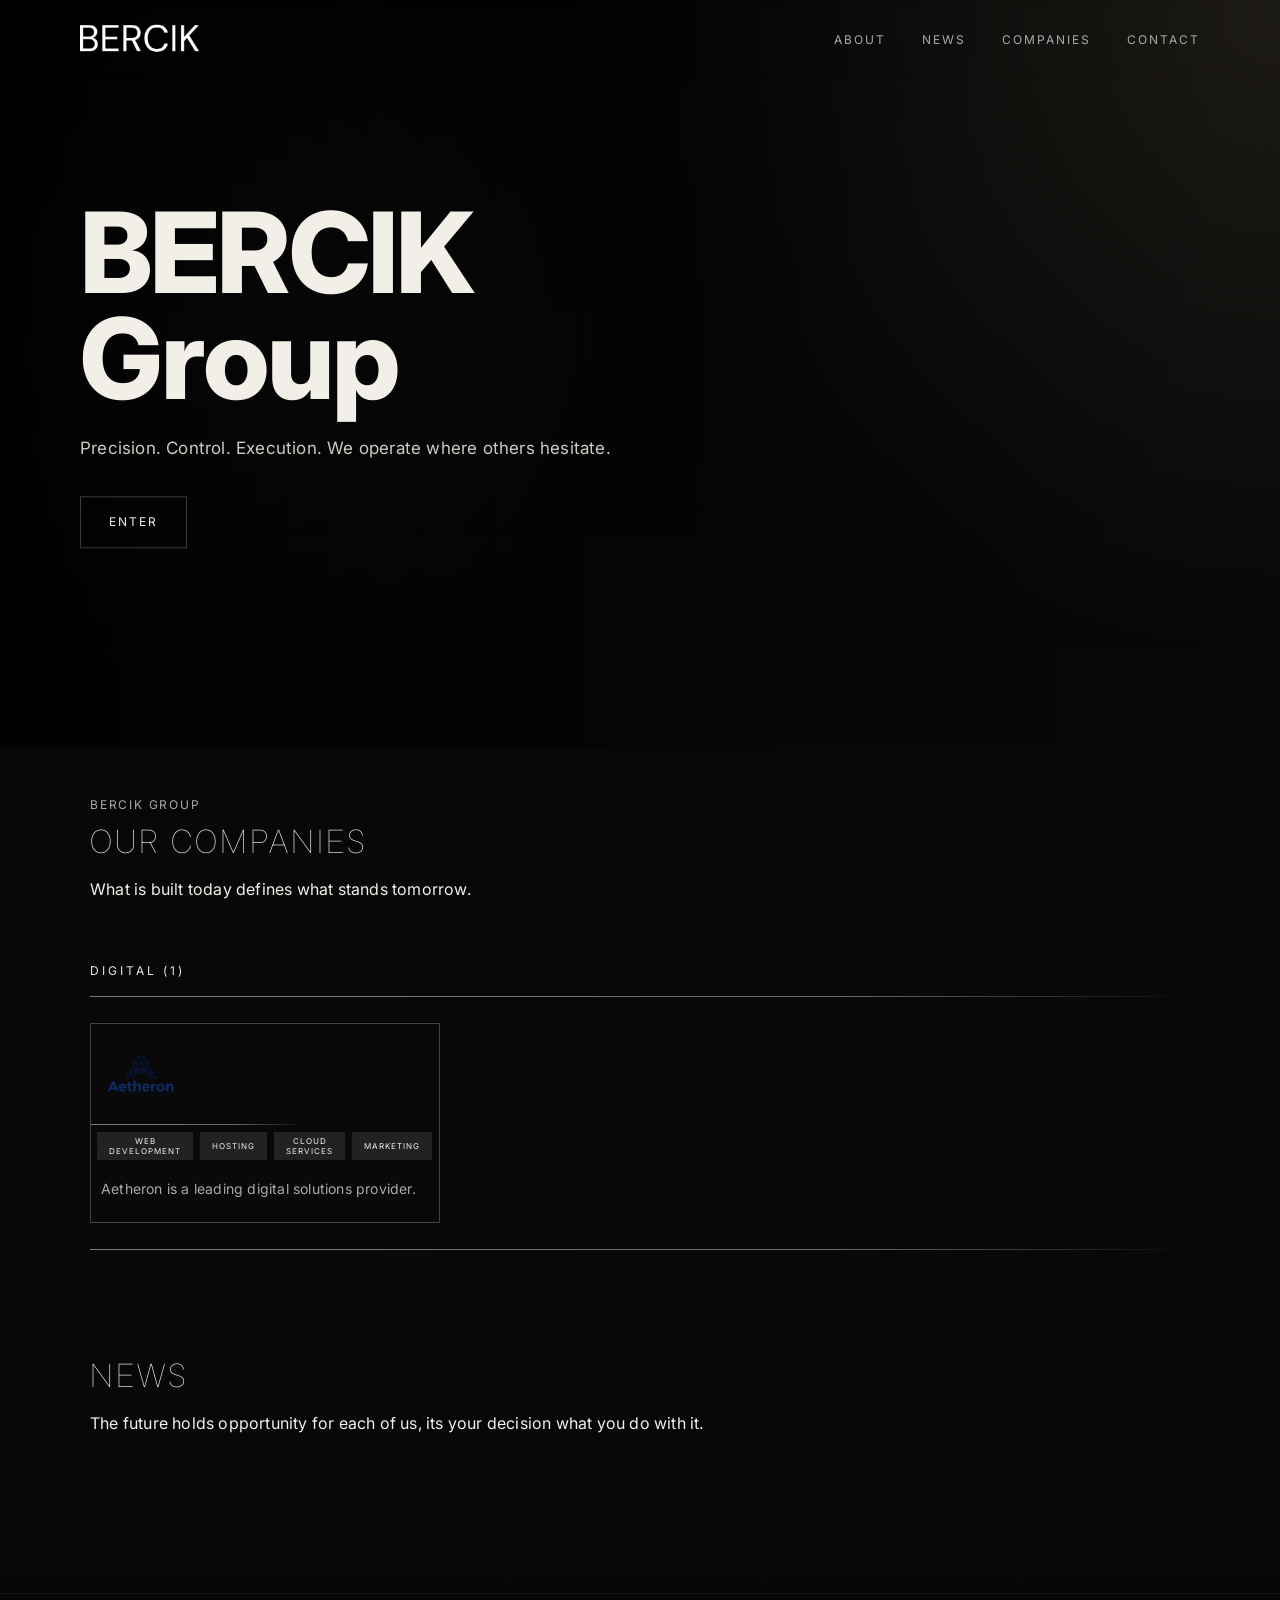
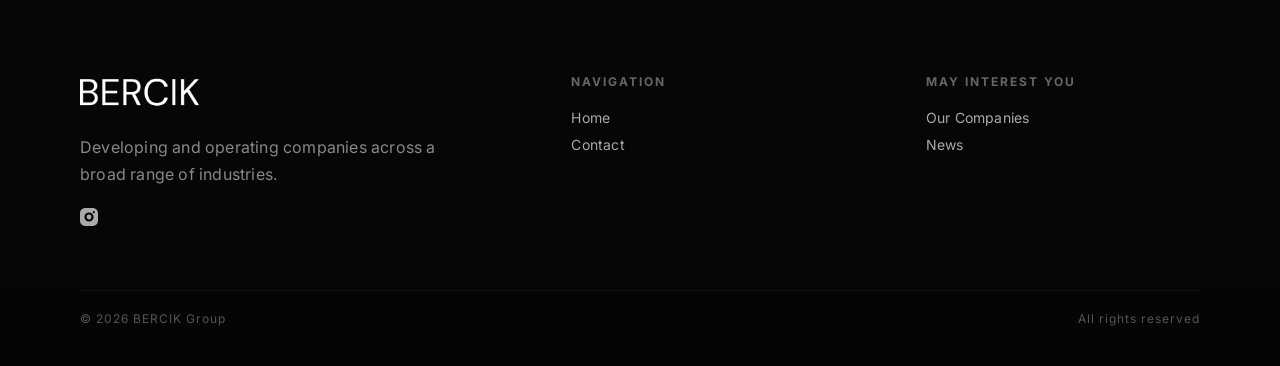
==== index.html @ 2e25b09e "Add files via upload" ====
<!DOCTYPE html>
<html lang="en">
<head>
<meta charset="UTF-8">
<meta name="viewport" content="width=device-width, initial-scale=1.0">
<title>BERCIK Group</title>

<link href="https://fonts.googleapis.com/css2?family=Inter:wght@300;400;600;800&amp;display=swap" rel="stylesheet">
<link rel="stylesheet" href="style.css">
</head>

<body>

<nav>
    <img src="images/BERCIK2.png" alt="Logo">
    <ul>
        <li><a href="about.html">About</a></li>
        <li><a href="news.html">News</a></li>
        <li><a href="companies.html">Companies</a></li>
        <li><a href="contact.html">Contact</a></li>
    </ul>
</nav>

<div class="hero">
    <video src="videos/hero-video-nowatermark.mp4" autoplay muted loop playsinline></video>
    <div class="hero-content">
        <h1>BERCIK<br>Group</h1>
        <p>
            Precision. Control. Execution.
            We operate where others hesitate.
        </p>
        <a class="button" href="">ENTER</a>
    </div>
</div>

<div class="companies">
    <div class="company-content">
        <p class="companies-kicker">BERCIK Group</p>
        <h1>Our companies</h1>
            <p>What is built today defines what stands tomorrow.</p>
            <div class="company-list">
            <div class="company-row">
                <h3 class="field">Digital (1)</h3>
                <div class="line"></div>
                <div class="company-grid">
                    <a class="company-card" href="https://aetheron.cz/">
                        <div class="top-company-info">
                        <img src="images/company-images/transparent-logo.png" alt="" class="aetheron-logo">
                        </div>
                        <div class="line-card"></div>
                        <div class="what-we-do-pills">
                            <span class="pill">Web development</span>
                            <span class="pill">Hosting</span>
                            <span class="pill">Cloud Services</span>
                            <span class="pill">Marketing</span>
                        </div>
                        <div class="company-card-content">
                            <p>Aetheron is a leading digital solutions provider.</p>
                        </div>
                    </a>
                </div>
                <div class="line"></div>
            </div>
    </div>
</div>

<div class="news">
    <div class="news-content">
        <h1>News</h1>
            <p>The future holds opportunity for each of us, its your decision what you do with it.</p>
        </div>
    </div>



<footer class="footer">

    <div class="footer-top">

        <!-- BRAND -->
        <div class="footer-brand">
            <img src="images/BERCIK2.png" alt="BERCIK Group logo">

            <p>
                Developing and operating companies across a broad range of industries.
            </p>

            <div class="footer-social">
                <a href="https://www.instagram.com/bercikgroup/" target="_blank">
                    <svg width="18" height="18" viewBox="0 0 24 24" fill="none">
                        <path d="M16.98 0H7.02C3.14 0 0 3.14 0 7.02v9.96C0 20.86 3.14 24 7.02 24h9.96C20.86 24 24 20.86 24 16.98V7.02C24 3.14 20.86 0 16.98 0ZM12 18.14A6.14 6.14 0 1 1 12 5.86a6.14 6.14 0 0 1 0 12.28Zm6.4-11.2a1.44 1.44 0 1 1 0-2.88 1.44 1.44 0 0 1 0 2.88Z" fill="currentColor"/>
                        <circle cx="12" cy="12" r="3.2" fill="currentColor"/>
                    </svg>
                </a>
            </div>
        </div>

        <!-- NAVIGATION -->
        <div class="footer-nav">
            <h4>Navigation</h4>
            <a href="index.html">Home</a>
            <a href="contact.html">Contact</a>
        </div>

        <!-- MAY INTEREST YOU -->
        <div class="footer-nav">
            <h4>May interest you</h4>
            <a href="#">Our Companies</a>
            <a href="#">News</a>
        </div>

    </div>

    <!-- BOTTOM -->
    <div class="footer-bottom">
        <span>© 2026 BERCIK Group</span>
        <span>All rights reserved</span>
    </div>

</footer>

</body>
</html>
---- style.css ----
* {
    margin: 0;
    padding: 0;
    box-sizing: border-box;
}

:root {
    --bg: #050505;
    --line: rgba(255, 255, 255, 0.236);
    --line-strong: rgba(255, 255, 255, 0.14);
    --text: #f2efe8;
    --muted: #a7aaa9;
    --soft: #696d6c;
    --accent: #e5e5e5;
}

body {
    font-family: 'Inter', sans-serif;
    background:
        radial-gradient(circle at top right, rgba(209, 188, 153, 0.12), transparent 28%),
        radial-gradient(circle at 18% 16%, rgba(255, 255, 255, 0.05), transparent 20%),
        linear-gradient(180deg, #040404 0%, #090909 58%, #050505 100%);
    color: var(--text);
    letter-spacing: 0.2px;
}

nav {
    position: fixed;
    width: 100%;
    padding: 20px 80px;
    display: flex;
    justify-content: space-between;
    align-items: center;
    background: rgba(0, 0, 0, 0);
    backdrop-filter: blur(3px);
    z-index: 100;
    transition: 0.3s;
}

nav:hover {
    background: rgba(0, 0, 0, 0.3);
    backdrop-filter: blur(12px);
}

nav img {
    height: 36px;
}

nav ul {
    list-style: none;
    display: flex;
    gap: 36px;
}

nav a {
    color: var(--muted);
    text-decoration: none;
    text-transform: uppercase;
    letter-spacing: 2px;
    font-size: 12px;
    transition: color 0.3s ease;
}

nav a:hover {
    color: var(--text);
}

.hero {
    position: relative;
}

.hero::after {
    content: "";
    position: absolute;
    inset: 0;
    background: linear-gradient(90deg, rgba(0, 0, 0, 0.887), rgb(0 0 0 / 13%) 68%, rgb(0 0 0 / 0%) 100%);    pointer-events: none;
}

.hero video {
    width: 100%;
    height: 83vh;
    object-fit: cover;
    display: block;
    filter: saturate(0.92) brightness(0.8);
}

.hero-content {
    position: absolute;
    top: 50%;
    left: 50%;
    transform: translate(-50%, -50%);
    z-index: 1;
    width: min(1120px, 90%);
}

.hero-content h1 {
    font-size: clamp(64px, 10vw, 112px);
    font-weight: 800;
    letter-spacing: -2px;
    line-height: 0.95;
}

.hero-content p {
    max-width: 540px;
    margin-top: 22px;
    margin-bottom: 32px;
    color: #cfcac2;
    font-size: 17px;
    line-height: 1.8;
}

.button {
    display: inline-flex;
    align-items: center;
    justify-content: center;
    min-height: 52px;
    padding: 0 28px;
    border: 1px solid rgba(255, 255, 255, 0.22);
    color: var(--text);
    text-decoration: none;
    letter-spacing: 2px;
    text-transform: uppercase;
    font-size: 12px;
    transition: background 0.3s ease, color 0.3s ease, border-color 0.3s ease, transform 0.3s ease;
}

.button:hover {
    background: #fff;
    color: #000;
    border-color: #fff;
    transform: translateY(-2px);
}

.companies {
}

.company-content {
    padding: 50px 90px 40px;
}

.companies-kicker {
    color: var(--muted);
    font-size: 12px;
    letter-spacing: 1.8px;
    text-transform: uppercase;
    margin-bottom: 10px;
}

.company-content h1 {
    margin-bottom: 18px;
    color: var(--accent);
    font-size: 32px;
    letter-spacing: 3px;
    text-transform: uppercase;
    font-weight: 100;
}

.company-list {
    padding-top: 4rem;
}

.company-row {
}

.company-grid {
    display: grid;
    grid-template-columns: repeat(4, 1fr);
    gap: 24px;
    padding-top: 10px;
    padding-bottom: 10px;
}

.company-card {
    transition: border-color 0.3s ease, background-color 0.3s ease, color 0.3s ease;
    max-width: 360px;
    height: 200px;
    border: 1px solid var(--line);
    text-decoration: none;
    background-color: #6c6c6c00;
}

.company-card:hover {
    border-color: rgba(255, 255, 255, 0.3);
    background: rgba(255, 255, 255, 0.75);
}

.company-card:hover .company-card-content p {
    transition: color 0.3s ease;
    color: black;
}

.company-card:hover .pill {
    background: rgba(0, 0, 0, 0.1);
    color: black;
}



.company-card h3 {
    font-size: 20px;
    font-weight: 600;
    margin: 35px 35px 0;
    color: var(--text);
}

.company-card-content {
    padding: 10px;
    margin-top: 8px;
}

.company-card-content p {
    color: var(--muted);
    font-size: 14px;
    line-height: 1.6;
}

.what-we-do-pills {
    display: flex;
    gap: 7px;
    margin-top: 7px;
    padding-left: 0.4rem;
    padding-right: 0.4rem;
}

.pill {
    padding: 4px 12px;
    background: rgba(255, 255, 255, 0.1);
    color: var(--text);
    font-size: 8px;
    letter-spacing: 1px;
    text-transform: uppercase;
    text-align: center;
    align-content: center;
}



.top-company-info {
    display: flex;
    align-items: center;
    gap: 12px;
}

.aetheron-logo {
    height: 100px;
    width: auto;
}

.line {
    width: 100%;
    height: 1px;
    background: linear-gradient(90deg, rgb(123 123 123), rgb(133 133 133 / 79%) 68%, rgba(255, 255, 255, 0) 100%);    margin-top: 1rem;
    margin-bottom: 1rem;
}

.line-card {
    width: 210px;
    height: 1px;
    background: linear-gradient(90deg, rgb(123 123 123), rgb(133 133 133 / 79%) 68%, rgba(255, 255, 255, 0) 100%);
}

.field {
    margin-bottom: 18px;
    color: var(--accent);
    font-size: 12px;
    letter-spacing: 3px;
    text-transform: uppercase;
    font-weight: unset;
}

.news {
}

.news-content {
    padding: 50px 90px 40px;
}

.news-content h1 {
    margin-bottom: 18px;
    color: var(--accent);
    font-size: 32px;
    letter-spacing: 3px;
    text-transform: uppercase;
    font-weight: 100;
}

/* NEWS LIST (horizontal scroll) */
.news-list {
    display: flex;
    gap: 30px;
    padding: 60px 80px;
    overflow-x: auto;
    scroll-snap-type: x mandatory;
}

/* hide ugly scrollbar */
.news-list::-webkit-scrollbar {
    height: 6px;
}

.news-list::-webkit-scrollbar-thumb {
    background: rgba(255,255,255,0.1);
}

/* CARD */
.news-card {
    position: relative;
    min-width: 320px;
    height: 440px;
    flex: 0 0 auto;
    border-radius: 6px;
    overflow: hidden;
    text-decoration: none;
    color: #fff;
    scroll-snap-align: start;
    transition: transform 0.4s ease;
}

/* BACKGROUND IMAGE */
.news-bg {
    position: absolute;
    width: 100%;
    height: 100%;
    object-fit: cover;
    top: 0;
    left: 0;
    z-index: 0;
    transition: transform 0.6s ease;
}

/* DARK OVERLAY */
.news-overlay {
    position: absolute;
    inset: 0;
    background: linear-gradient(
        180deg,
        rgba(0,0,0,0.2) 0%,
        rgba(0,0,0,0.7) 80%
    );
    z-index: 1;
}

/* HEADER (logo + name) */
.news-header {
    position: absolute;
    top: 16px;
    left: 16px;
    display: flex;
    align-items: center;
    gap: 10px;
    z-index: 2;
}

.news-header img {
    height: 22px;
    width: auto;
}

.news-header span {
    font-size: 12px;
    letter-spacing: 1px;
    color: #ccc;
}

/* TEXT */
.news-paragraph {
    position: absolute;
    bottom: 20px;
    left: 20px;
    right: 20px;
    z-index: 2;
}

.topic {
    font-size: 11px;
    text-transform: uppercase;
    letter-spacing: 2px;
    color: #aaa;
    margin-bottom: 6px;
}

.headline {
    font-size: 16px;
    line-height: 1.4;
    font-weight: 500;
}

/* HOVER EFFECT */
.news-card:hover {
    transform: translateY(-6px);
}

.news-card:hover .news-bg {
    transform: scale(1.05);
}

.footer {
    margin-top: 120px;
    border-top: 1px solid rgba(255,255,255,0.06);
    padding: 80px 80px 40px;
}

/* TOP GRID */
.footer-top {
    display: grid;
    grid-template-columns: 1.5fr 1fr 1fr;
    gap: 80px;
    margin-bottom: 60px;
}

/* BRAND */
.footer-brand img {
    height: 36px;
    margin-bottom: 20px;
}

.footer-brand p {
    color: #888;
    max-width: 400px;
    line-height: 1.7;
}

/* SOCIAL */
.footer-social {
    margin-top: 20px;
}

.footer-social a {
    display: inline-flex;
    align-items: center;
    gap: 10px;
    color: #aaa;
    text-decoration: none;
    font-size: 13px;
    letter-spacing: 1px;
    transition: 0.3s;
}

.footer-social a:hover {
    color: #fff;
}

/* NAV */
.footer-nav h4 {
    font-size: 12px;
    letter-spacing: 2px;
    text-transform: uppercase;
    color: #666;
    margin-bottom: 20px;
}

.footer-nav a {
    display: block;
    margin-bottom: 10px;
    color: #aaa;
    text-decoration: none;
    font-size: 14px;
    transition: 0.3s;
}

.footer-nav a:hover {
    color: #fff;
    transform: translateX(4px);
}

/* BOTTOM */
.footer-bottom {
    display: flex;
    justify-content: space-between;
    border-top: 1px solid rgba(255,255,255,0.05);
    padding-top: 20px;
    font-size: 12px;
    color: #555;
    letter-spacing: 1px;
}

/* RESPONSIVE */
@media(max-width: 900px) {

    .footer {
        padding: 60px 20px 30px;
    }

    .footer-top {
        grid-template-columns: 1fr;
        gap: 40px;
    }

    .footer-bottom {
        flex-direction: column;
        gap: 10px;
    }

    .news-content {
        padding: 50px 20px 40px;
    }

    .company-content {
        padding: 50px 20px 40px;
    }
}

@media (max-width: 1100px) {
    nav,
    section {
        padding-left: 32px;
        padding-right: 32px;
    }

    .overview-grid,
    .operating-grid,
    .grid {
        grid-template-columns: 1fr;
    }

    .card {
        min-height: auto;
    }
}

@media (max-width: 760px) {
    nav {
        padding-top: 18px;
        padding-bottom: 18px;
        flex-direction: column;
        gap: 16px;
    }

    nav ul {
        gap: 18px;
        flex-wrap: wrap;
        justify-content: center;
    }

    .hero-content {
        width: calc(100% - 40px);
    }

    section {
        padding-top: 88px;
    }
}
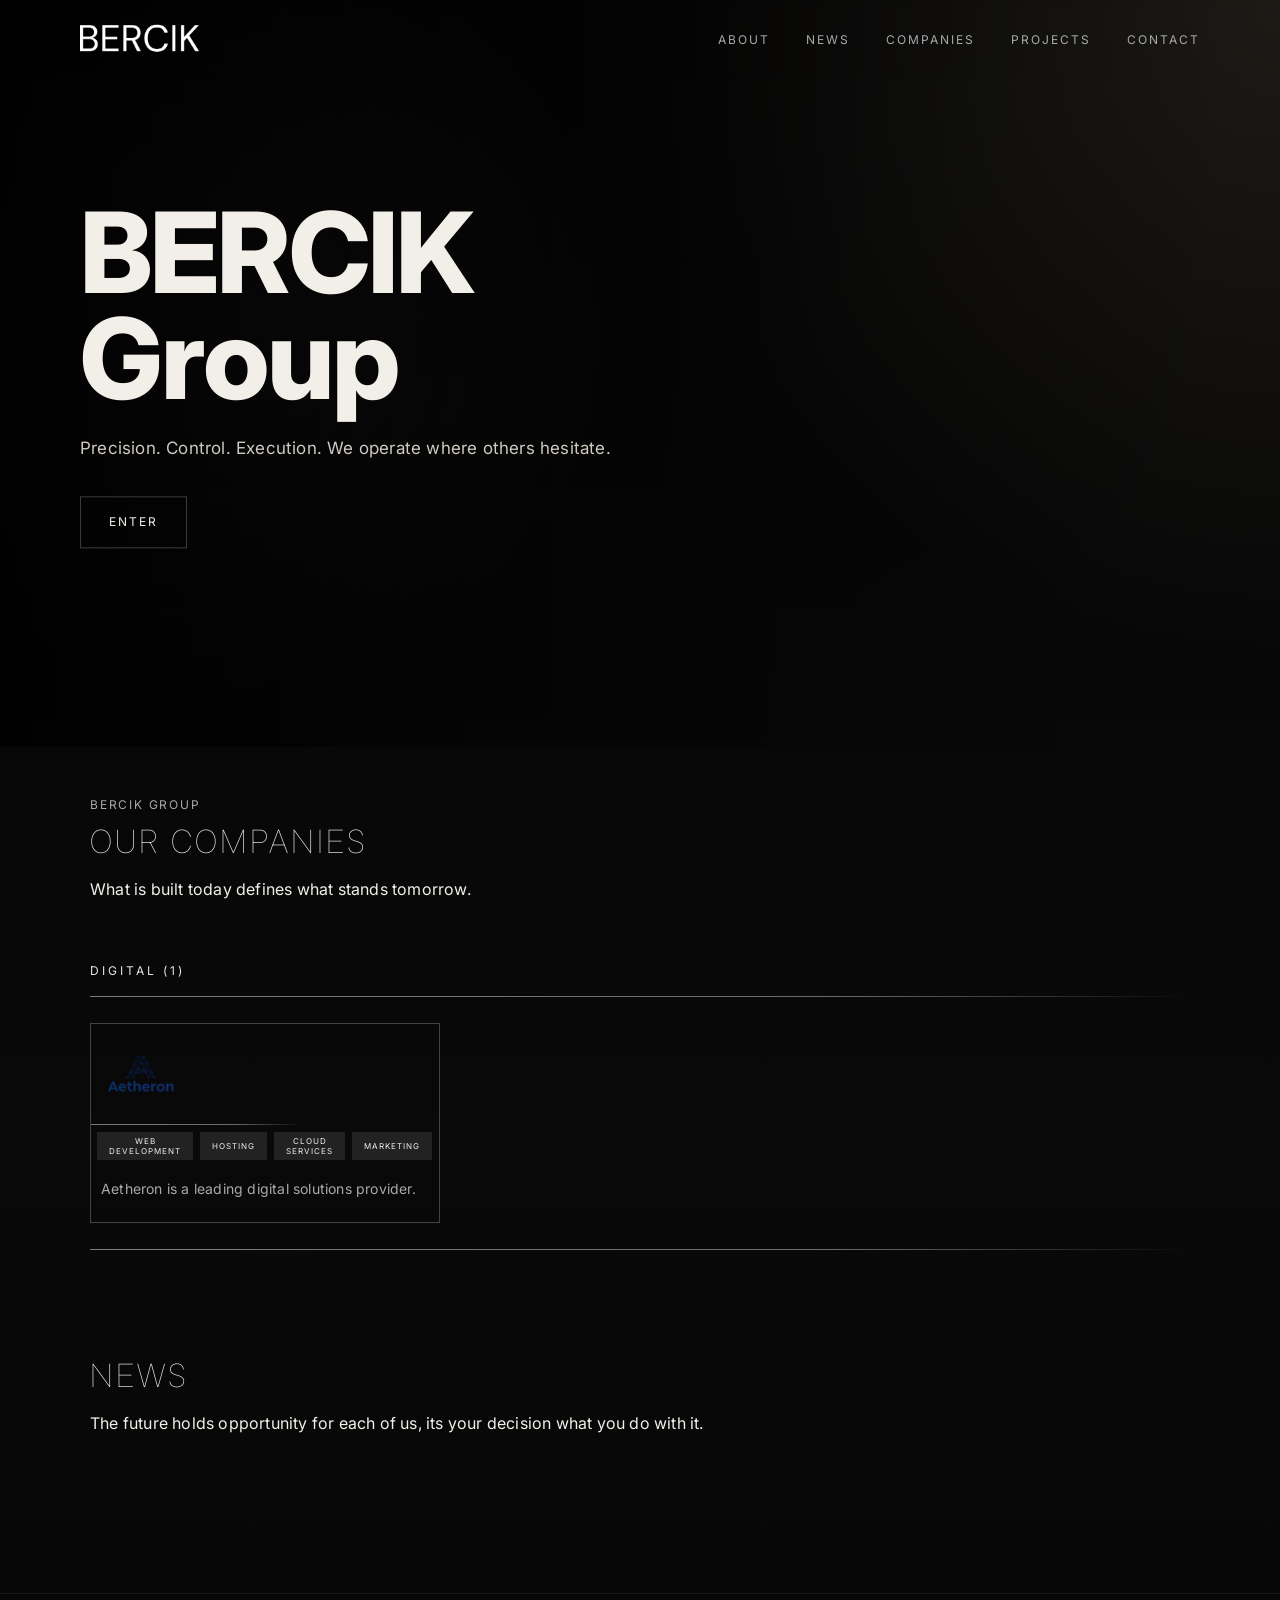
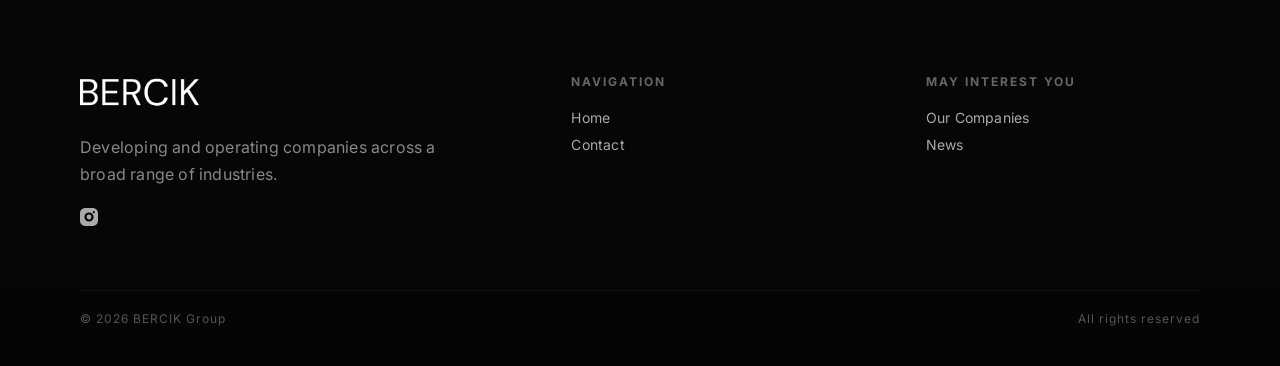
==== commit ca68c0b3: "Add Projects tab with Charts by BERCIK entry New projects.html/projects.css page mirrors the Compani" ====
--- a/index.html
+++ b/index.html
@@ -17,6 +17,7 @@
         <li><a href="about.html">About</a></li>
         <li><a href="news.html">News</a></li>
         <li><a href="companies.html">Companies</a></li>
+        <li><a href="projects.html">Projects</a></li>
         <li><a href="contact.html">Contact</a></li>
     </ul>
 </nav>
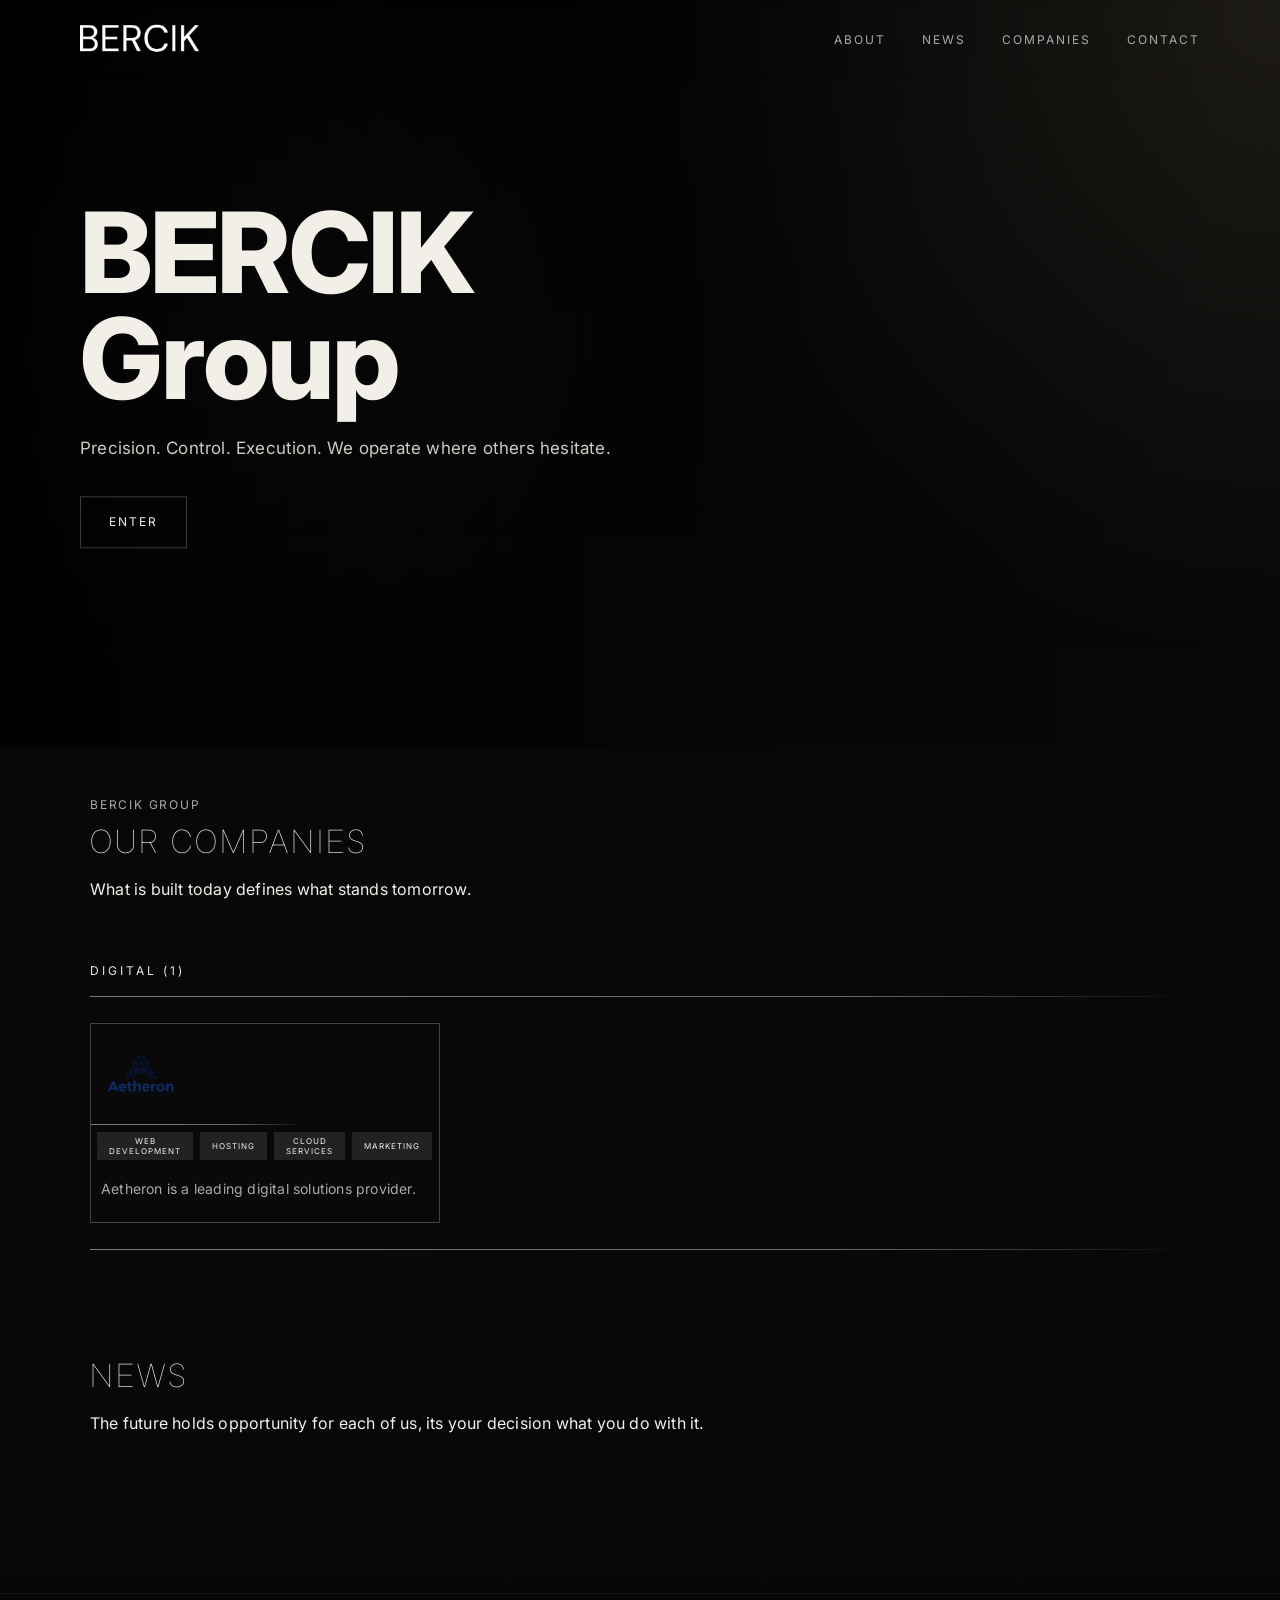
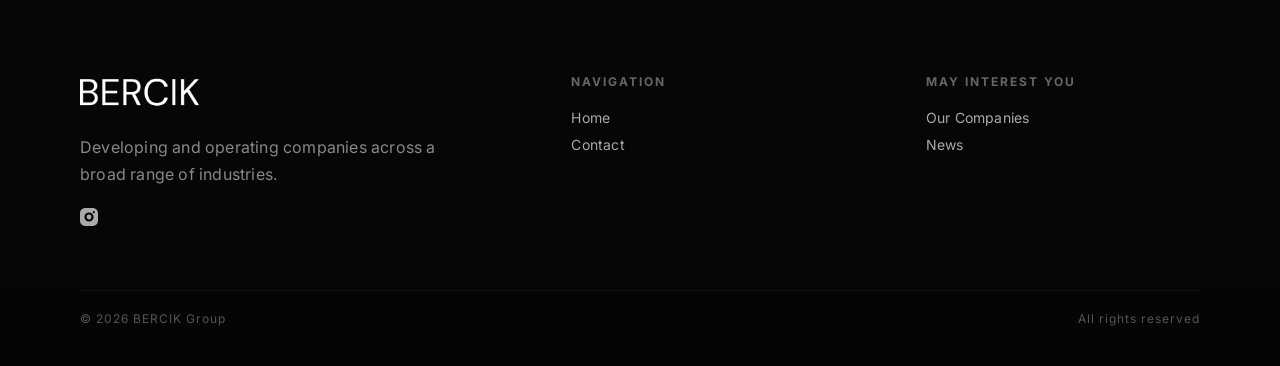
==== commit b447f774: "Revert "Add Projects tab with Charts by BERCIK entry" This reverts commit ca68c0b382a1b95c2ef0efdedf" ====
--- a/index.html
+++ b/index.html
@@ -17,7 +17,6 @@
         <li><a href="about.html">About</a></li>
         <li><a href="news.html">News</a></li>
         <li><a href="companies.html">Companies</a></li>
-        <li><a href="projects.html">Projects</a></li>
         <li><a href="contact.html">Contact</a></li>
     </ul>
 </nav>
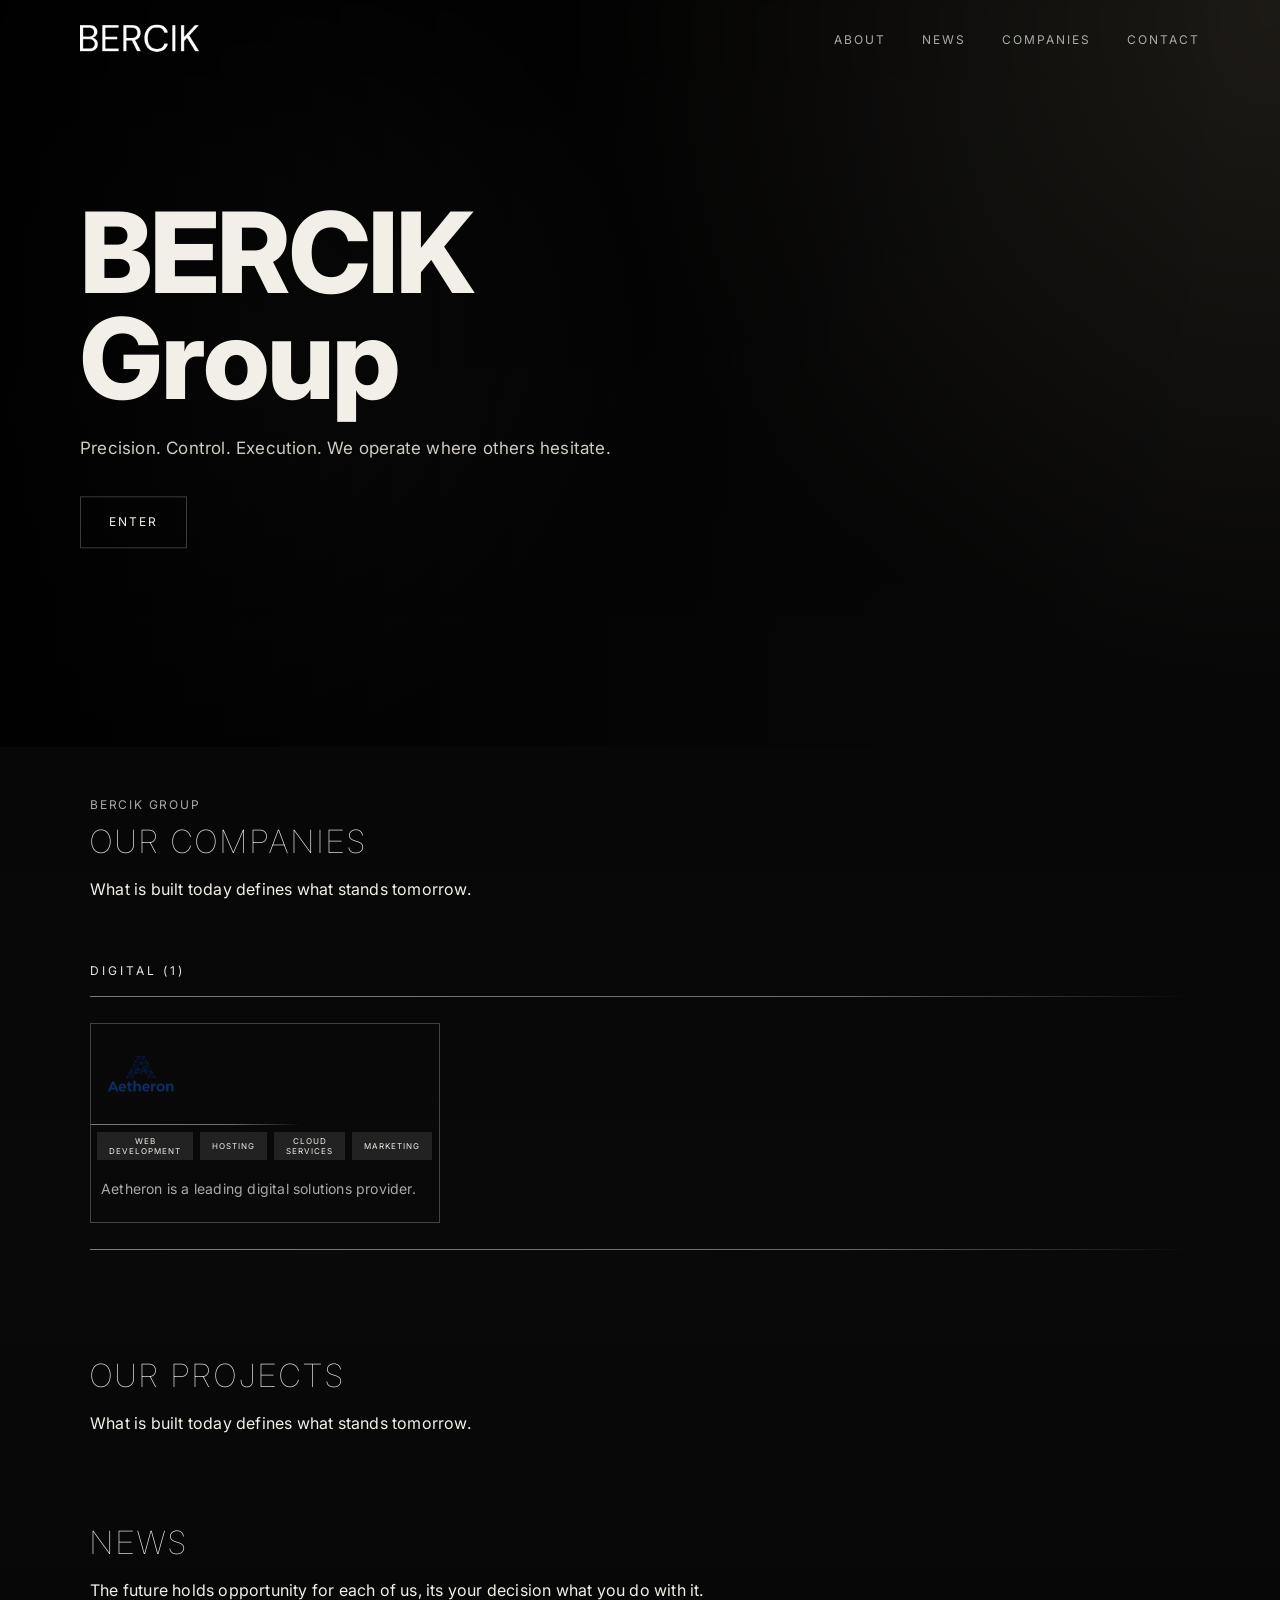
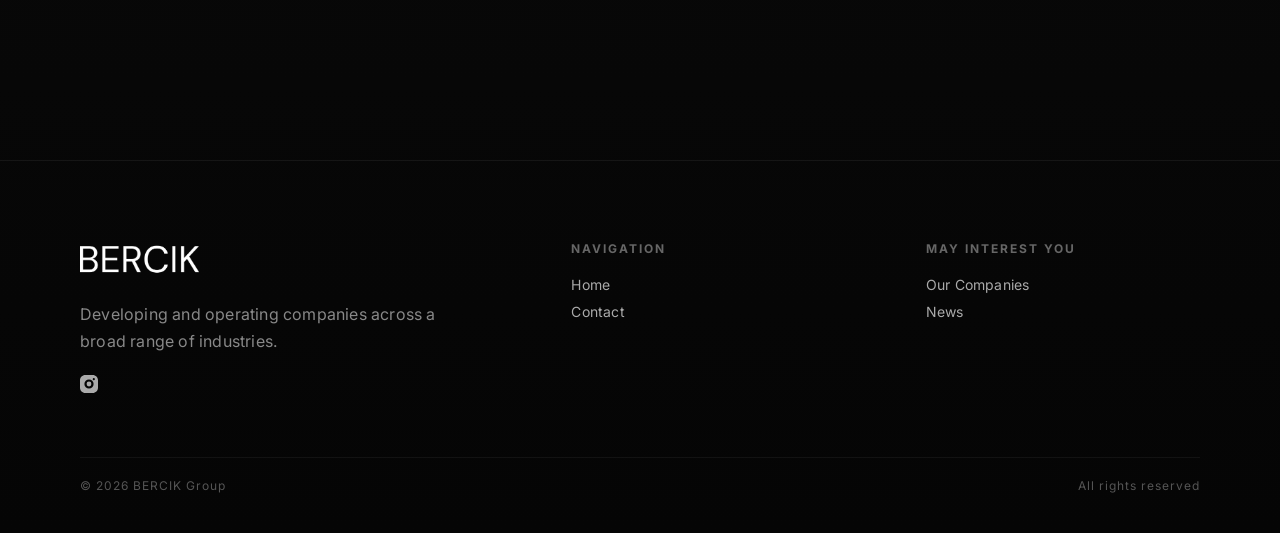
==== commit 2bb88b3d: "Add SEO, favicon, sitemap and robots; empty Our Projects section Co-Authored-By: Claude Sonnet 5.5 <" ====
--- a/index.html
+++ b/index.html
@@ -3,16 +3,124 @@
 <head>
 <meta charset="UTF-8">
 <meta name="viewport" content="width=device-width, initial-scale=1.0">
-<title>BERCIK Group</title>
+<title>BERCIK Group — Private Holding Company</title>
+<meta name="description" content="BERCIK Group is a private holding company that owns, develops and operates businesses across selected industries, with a focus on precision, discipline and long-term ownership.">
+<meta name="robots" content="index, follow, max-image-preview:large">
+<meta name="author" content="BERCIK Group">
+<meta name="theme-color" content="#000000">
+<link rel="canonical" href="https://bercikgroup.com/">
+<link rel="icon" href="favicon.ico" sizes="any">
+<link rel="icon" type="image/png" sizes="32x32" href="favicon/favicon-32.png">
+<link rel="icon" type="image/png" sizes="16x16" href="favicon/favicon-16.png">
+<link rel="apple-touch-icon" sizes="180x180" href="favicon/apple-touch-icon.png">
+<link rel="manifest" href="site.webmanifest">
+<link rel="alternate" hreflang="en" href="https://bercikgroup.com/">
+<link rel="alternate" hreflang="x-default" href="https://bercikgroup.com/">
+<meta property="og:type" content="website">
+<meta property="og:site_name" content="BERCIK Group">
+<meta property="og:locale" content="en_US">
+<meta property="og:title" content="BERCIK Group — Private Holding Company">
+<meta property="og:description" content="BERCIK Group is a private holding company that owns, develops and operates businesses across selected industries, with a focus on precision, discipline and long-term ownership.">
+<meta property="og:url" content="https://bercikgroup.com/">
+<meta property="og:image" content="https://bercikgroup.com/images/og-image.png">
+<meta property="og:image:width" content="1200">
+<meta property="og:image:height" content="630">
+<meta property="og:image:alt" content="BERCIK Group — Precision. Control. Execution.">
+<meta name="twitter:card" content="summary_large_image">
+<meta name="twitter:title" content="BERCIK Group — Private Holding Company">
+<meta name="twitter:description" content="BERCIK Group is a private holding company that owns, develops and operates businesses across selected industries, with a focus on precision, discipline and long-term ownership.">
+<meta name="twitter:image" content="https://bercikgroup.com/images/og-image.png">
+<meta name="twitter:image:alt" content="BERCIK Group — Precision. Control. Execution.">
+<link rel="preconnect" href="https://fonts.googleapis.com">
+<link rel="preconnect" href="https://fonts.gstatic.com" crossorigin>
+<script type="application/ld+json">
+{
+  "@context": "https://schema.org",
+  "@graph": [
+    {
+      "@type": "Organization",
+      "@id": "https://bercikgroup.com/#organization",
+      "name": "BERCIK Group",
+      "url": "https://bercikgroup.com/",
+      "logo": "https://bercikgroup.com/images/BERCIK2.png",
+      "description": "Private holding company that owns, develops and operates businesses across selected industries.",
+      "email": "bercik@bercikgroup.com",
+      "sameAs": [
+        "https://www.instagram.com/bercikgroup/"
+      ],
+      "subOrganization": [
+        {
+          "@id": "https://aetheron.cz/#organization"
+        }
+      ]
+    },
+    {
+      "@type": "WebSite",
+      "@id": "https://bercikgroup.com/#website",
+      "url": "https://bercikgroup.com/",
+      "name": "BERCIK Group",
+      "publisher": {
+        "@id": "https://bercikgroup.com/#organization"
+      },
+      "inLanguage": "en"
+    },
+    {
+      "@type": "WebPage",
+      "@id": "https://bercikgroup.com/#webpage",
+      "url": "https://bercikgroup.com/",
+      "name": "BERCIK Group — Private Holding Company",
+      "isPartOf": {
+        "@id": "https://bercikgroup.com/#website"
+      },
+      "about": {
+        "@id": "https://bercikgroup.com/#organization"
+      },
+      "inLanguage": "en",
+      "primaryImageOfPage": {
+        "@type": "ImageObject",
+        "url": "https://bercikgroup.com/images/og-image.png",
+        "width": 1200,
+        "height": 630
+      },
+      "breadcrumb": {
+        "@id": "https://bercikgroup.com/#breadcrumb"
+      }
+    },
+    {
+      "@type": "BreadcrumbList",
+      "itemListElement": [
+        {
+          "@type": "ListItem",
+          "position": 1,
+          "name": "Home",
+          "item": "https://bercikgroup.com/"
+        }
+      ],
+      "@id": "https://bercikgroup.com/#breadcrumb"
+    },
+    {
+      "@type": "Organization",
+      "@id": "https://aetheron.cz/#organization",
+      "name": "Aetheron",
+      "url": "https://aetheron.cz/",
+      "description": "Digital solutions provider: web development, hosting, cloud services and marketing.",
+      "parentOrganization": {
+        "@id": "https://bercikgroup.com/#organization"
+      }
+    }
+  ]
+}
+</script>
 
 <link href="https://fonts.googleapis.com/css2?family=Inter:wght@300;400;600;800&amp;display=swap" rel="stylesheet">
 <link rel="stylesheet" href="style.css">
+<link rel="stylesheet" href="cursor.css">
 </head>
 
 <body>
 
 <nav>
-    <img src="images/BERCIK2.png" alt="Logo">
+    <img src="images/BERCIK2.png" alt="BERCIK Group logo">
     <ul>
         <li><a href="about.html">About</a></li>
         <li><a href="news.html">News</a></li>
@@ -29,14 +137,14 @@
             Precision. Control. Execution.
             We operate where others hesitate.
         </p>
-        <a class="button" href="">ENTER</a>
+        <a class="button" href="companies.html">ENTER</a>
     </div>
 </div>
 
 <div class="companies">
     <div class="company-content">
         <p class="companies-kicker">BERCIK Group</p>
-        <h1>Our companies</h1>
+        <h2>Our companies</h2>
             <p>What is built today defines what stands tomorrow.</p>
             <div class="company-list">
             <div class="company-row">
@@ -45,7 +153,7 @@
                 <div class="company-grid">
                     <a class="company-card" href="https://aetheron.cz/">
                         <div class="top-company-info">
-                        <img src="images/company-images/transparent-logo.png" alt="" class="aetheron-logo">
+                        <img src="images/company-images/aetheron-logo.png" alt="Aetheron logo" class="aetheron-logo">
                         </div>
                         <div class="line-card"></div>
                         <div class="what-we-do-pills">
@@ -61,12 +169,19 @@
                 </div>
                 <div class="line"></div>
             </div>
-    </div>
+        </div>
+    </div>
+        <div class="company-content">
+        <h2>Our Projects</h2>
+            <p>What is built today defines what stands tomorrow.</p>
+    </div>
+
 </div>
+
 
 <div class="news">
     <div class="news-content">
-        <h1>News</h1>
+        <h2>News</h2>
             <p>The future holds opportunity for each of us, its your decision what you do with it.</p>
         </div>
     </div>
@@ -79,14 +194,14 @@
 
         <!-- BRAND -->
         <div class="footer-brand">
-            <img src="images/BERCIK2.png" alt="BERCIK Group logo">
+            <img loading="lazy" decoding="async" src="images/BERCIK2.png" alt="BERCIK Group logo">
 
             <p>
                 Developing and operating companies across a broad range of industries.
             </p>
 
             <div class="footer-social">
-                <a href="https://www.instagram.com/bercikgroup/" target="_blank">
+                <a href="https://www.instagram.com/bercikgroup/" target="_blank" rel="noopener noreferrer" aria-label="BERCIK Group on Instagram">
                     <svg width="18" height="18" viewBox="0 0 24 24" fill="none">
                         <path d="M16.98 0H7.02C3.14 0 0 3.14 0 7.02v9.96C0 20.86 3.14 24 7.02 24h9.96C20.86 24 24 20.86 24 16.98V7.02C24 3.14 20.86 0 16.98 0ZM12 18.14A6.14 6.14 0 1 1 12 5.86a6.14 6.14 0 0 1 0 12.28Zm6.4-11.2a1.44 1.44 0 1 1 0-2.88 1.44 1.44 0 0 1 0 2.88Z" fill="currentColor"/>
                         <circle cx="12" cy="12" r="3.2" fill="currentColor"/>
@@ -105,8 +220,8 @@
         <!-- MAY INTEREST YOU -->
         <div class="footer-nav">
             <h4>May interest you</h4>
-            <a href="#">Our Companies</a>
-            <a href="#">News</a>
+            <a href="companies.html">Our Companies</a>
+            <a href="news.html">News</a>
         </div>
 
     </div>
@@ -119,5 +234,7 @@
 
 </footer>
 
+<script src="cursor.js" defer></script>
+
 </body>
 </html>
--- a/style.css
+++ b/style.css
@@ -146,7 +146,8 @@
     margin-bottom: 10px;
 }
 
-.company-content h1 {
+.company-content h1,
+.company-content h2 {
     margin-bottom: 18px;
     color: var(--accent);
     font-size: 32px;
@@ -194,6 +195,19 @@
     color: black;
 }
 
+/* Cards with longer pill sets (e.g. Charts by BERCIK): let the pills wrap
+   instead of spilling past the edge, and let the card grow to fit. The fixed
+   width holds the desktop card size so the grid track doesn't collapse. */
+.company-card-wrap {
+    width: 360px;
+    height: auto;
+    min-height: 200px;
+}
+
+.company-card-wrap .what-we-do-pills {
+    flex-wrap: wrap;
+}
+
 
 
 .company-card h3 {
@@ -246,6 +260,16 @@
     width: auto;
 }
 
+/* wide wordmark logo on a white JPG — sit it in a clean rounded tile
+   so the white background reads as intentional on the dark card */
+.apify-logo {
+    width: 168px;
+    height: auto;
+    background: #ffffff;
+    padding: 10px 12px;
+    border-radius: 6px;
+}
+
 .line {
     width: 100%;
     height: 1px;
@@ -275,7 +299,8 @@
     padding: 50px 90px 40px;
 }
 
-.news-content h1 {
+.news-content h1,
+.news-content h2 {
     margin-bottom: 18px;
     color: var(--accent);
     font-size: 32px;
@@ -498,6 +523,25 @@
     .company-content {
         padding: 50px 20px 40px;
     }
+
+    /* stack company / project cards so they fit the screen */
+    .company-grid {
+        grid-template-columns: 1fr;
+        gap: 16px;
+    }
+
+    .company-card {
+        max-width: 100%;
+        width: 100%;
+        height: auto;
+        min-height: 180px;
+        padding-bottom: 18px;
+    }
+
+    /* let the pills wrap instead of overflowing the card */
+    .what-we-do-pills {
+        flex-wrap: wrap;
+    }
 }
 
 @media (max-width: 1100px) {
@@ -539,4 +583,10 @@
     section {
         padding-top: 88px;
     }
-}
+
+    .company-content h1,
+    .company-content h2 {
+        font-size: 26px;
+        letter-spacing: 2px;
+    }
+}
--- a/cursor.css
+++ b/cursor.css
@@ -0,0 +1,71 @@
+/* ===========================================================
+   Custom cursor — dot + trailing ring
+   Only active on devices with a precise pointer (desktop).
+   Scoped to html.has-custom-cursor so the native cursor is
+   used as a fallback whenever the JS doesn't run.
+   =========================================================== */
+
+@media (hover: hover) and (pointer: fine) {
+
+    html.has-custom-cursor,
+    html.has-custom-cursor * {
+        cursor: none !important;
+    }
+
+    .cursor-dot,
+    .cursor-ring {
+        position: fixed;
+        top: 0;
+        left: 0;
+        pointer-events: none;
+        z-index: 9999;
+        border-radius: 50%;
+        opacity: 1;
+        transition: opacity 0.25s ease;
+        will-change: transform;
+    }
+
+    /* small solid dot — tracks the pointer exactly */
+    .cursor-dot {
+        width: 6px;
+        height: 6px;
+        background: #f2efe8;
+    }
+
+    /* larger outline ring — follows with a slight lag (eased in JS) */
+    .cursor-ring {
+        width: 34px;
+        height: 34px;
+        border: 1px solid rgba(242, 239, 232, 0.5);
+        transition: width 0.25s ease, height 0.25s ease,
+                    border-color 0.25s ease, background-color 0.25s ease,
+                    opacity 0.25s ease;
+    }
+
+    /* grow + subtle fill over links, cards and other interactive elements */
+    .cursor-ring.is-hover {
+        width: 54px;
+        height: 54px;
+        border-color: rgba(242, 239, 232, 0.9);
+        background: rgba(242, 239, 232, 0.08);
+    }
+
+    /* quick contract on click for feedback */
+    .cursor-ring.is-down {
+        width: 26px;
+        height: 26px;
+    }
+
+    /* hidden until the first move / when the pointer leaves the window */
+    .cursor-dot.is-hidden,
+    .cursor-ring.is-hidden {
+        opacity: 0;
+    }
+}
+
+/* respect users who prefer reduced motion */
+@media (prefers-reduced-motion: reduce) {
+    .cursor-ring {
+        transition: opacity 0.25s ease;
+    }
+}
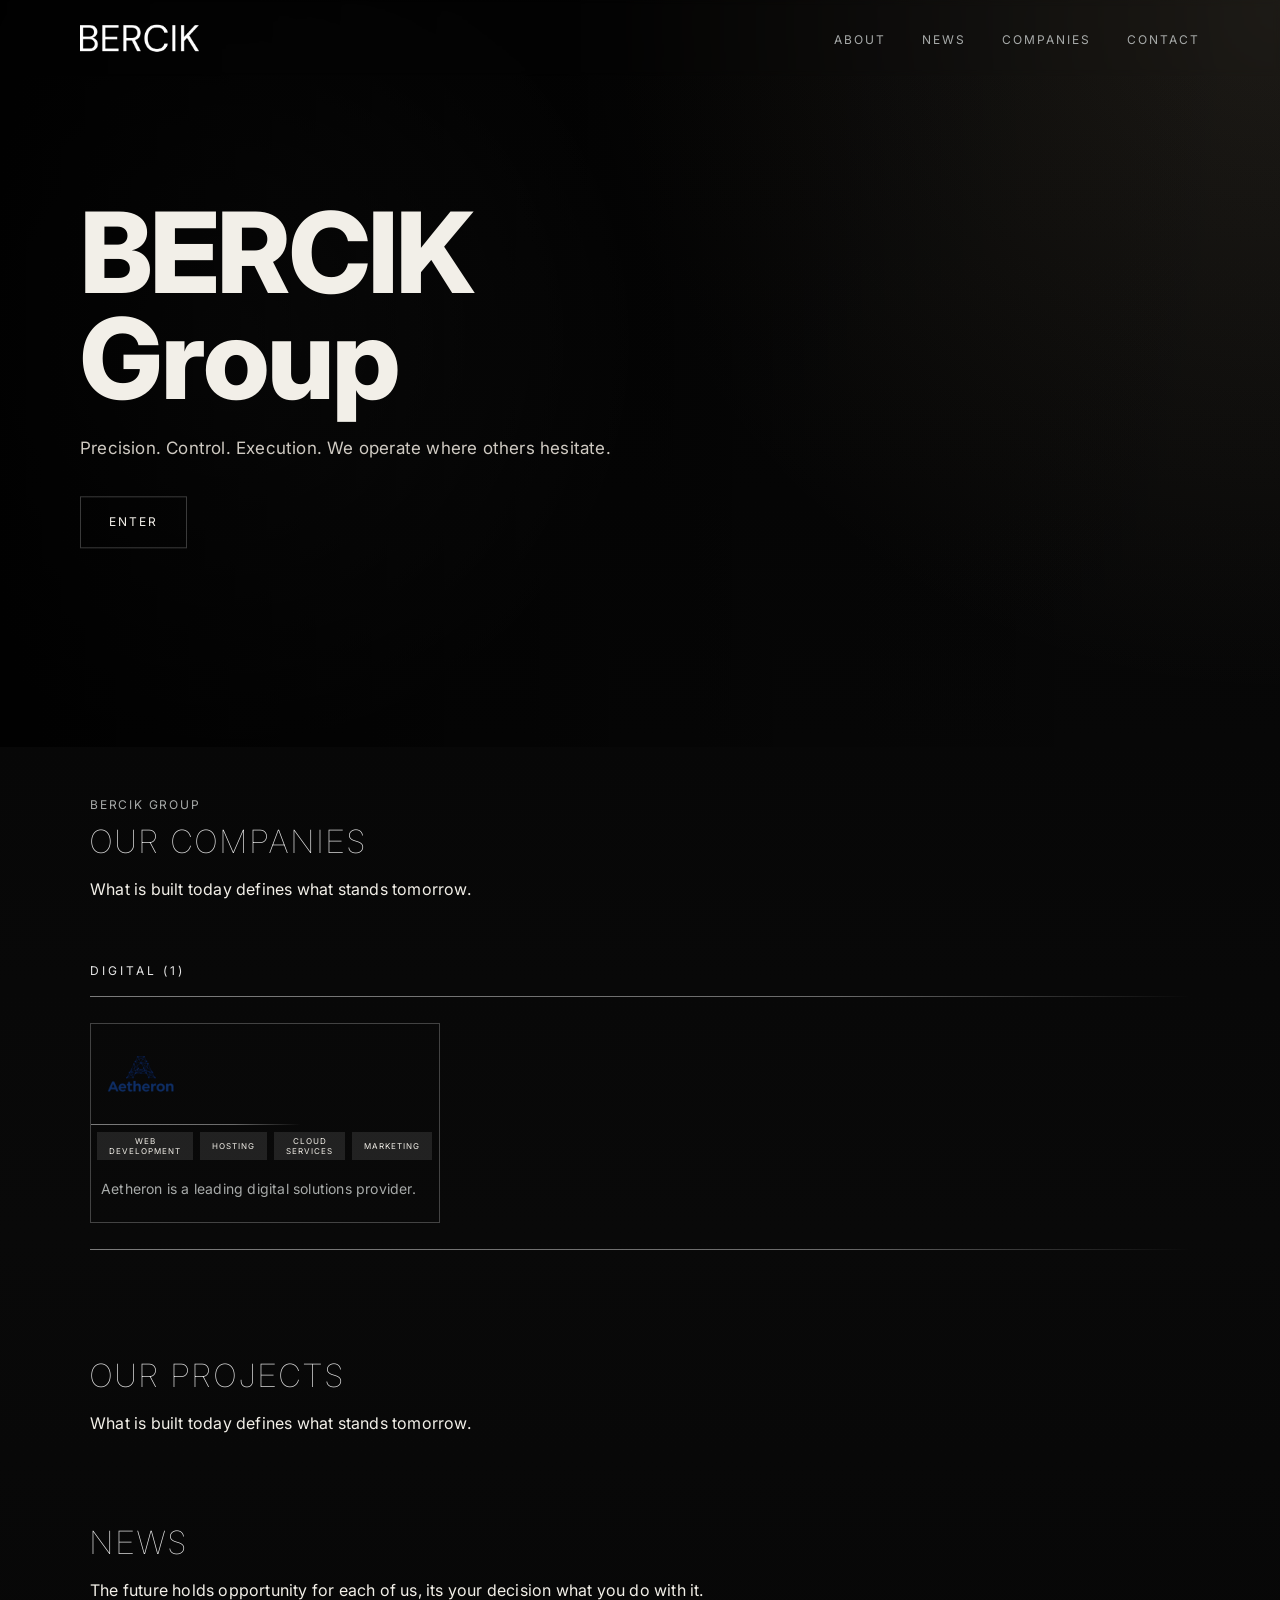
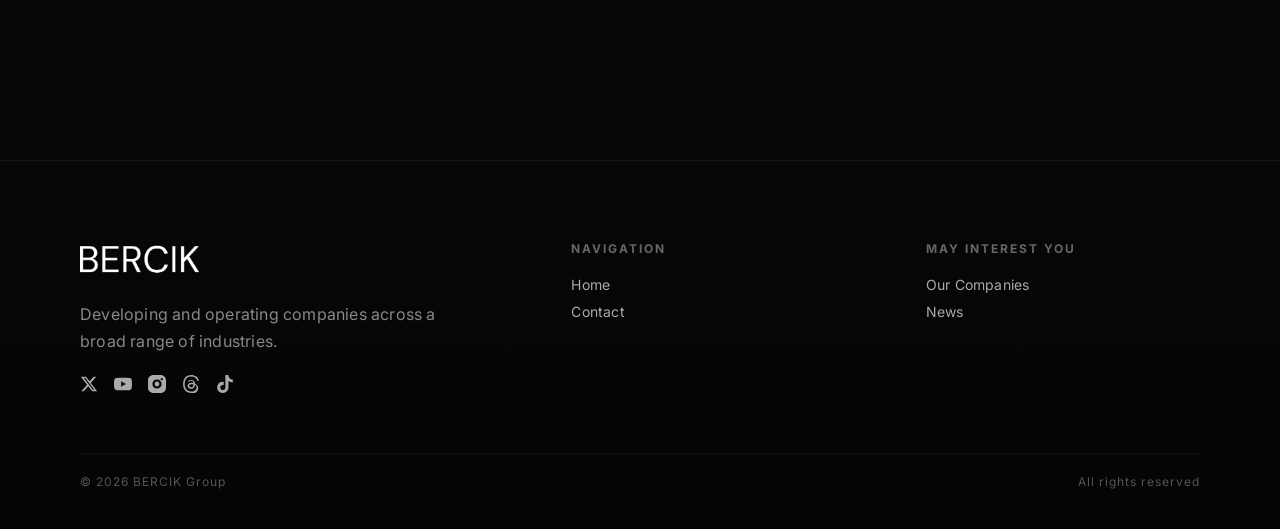
==== commit bfb69b8d: "Add 404 page, contact h1, clean sitemap, social footer links and JSON-LD sameAs Co-Authored-By: Clau" ====
--- a/index.html
+++ b/index.html
@@ -3,8 +3,8 @@
 <head>
 <meta charset="UTF-8">
 <meta name="viewport" content="width=device-width, initial-scale=1.0">
-<title>BERCIK Group — Private Holding Company</title>
-<meta name="description" content="BERCIK Group is a private holding company that owns, develops and operates businesses across selected industries, with a focus on precision, discipline and long-term ownership.">
+<title>BERCIK Group — Developing and operating companies</title>
+<meta name="description" content="BERCIK Group develops and operates companies across industries, including Charts by BERCIK (in development) and Aetheron.">
 <meta name="robots" content="index, follow, max-image-preview:large">
 <meta name="author" content="BERCIK Group">
 <meta name="theme-color" content="#000000">
@@ -19,16 +19,16 @@
 <meta property="og:type" content="website">
 <meta property="og:site_name" content="BERCIK Group">
 <meta property="og:locale" content="en_US">
-<meta property="og:title" content="BERCIK Group — Private Holding Company">
-<meta property="og:description" content="BERCIK Group is a private holding company that owns, develops and operates businesses across selected industries, with a focus on precision, discipline and long-term ownership.">
+<meta property="og:title" content="BERCIK Group — Developing and operating companies">
+<meta property="og:description" content="BERCIK Group develops and operates companies across industries, including Charts by BERCIK (in development) and Aetheron.">
 <meta property="og:url" content="https://bercikgroup.com/">
 <meta property="og:image" content="https://bercikgroup.com/images/og-image.png">
 <meta property="og:image:width" content="1200">
 <meta property="og:image:height" content="630">
 <meta property="og:image:alt" content="BERCIK Group — Precision. Control. Execution.">
 <meta name="twitter:card" content="summary_large_image">
-<meta name="twitter:title" content="BERCIK Group — Private Holding Company">
-<meta name="twitter:description" content="BERCIK Group is a private holding company that owns, develops and operates businesses across selected industries, with a focus on precision, discipline and long-term ownership.">
+<meta name="twitter:title" content="BERCIK Group — Developing and operating companies">
+<meta name="twitter:description" content="BERCIK Group develops and operates companies across industries, including Charts by BERCIK (in development) and Aetheron.">
 <meta name="twitter:image" content="https://bercikgroup.com/images/og-image.png">
 <meta name="twitter:image:alt" content="BERCIK Group — Precision. Control. Execution.">
 <link rel="preconnect" href="https://fonts.googleapis.com">
@@ -46,7 +46,11 @@
       "description": "Private holding company that owns, develops and operates businesses across selected industries.",
       "email": "bercik@bercikgroup.com",
       "sameAs": [
-        "https://www.instagram.com/bercikgroup/"
+        "https://x.com/madebybercik",
+        "https://www.youtube.com/@madebybercik",
+        "https://www.instagram.com/madebybercik/",
+        "https://www.threads.com/@madebybercik",
+        "https://www.tiktok.com/@madebybercik"
       ],
       "subOrganization": [
         {
@@ -201,10 +205,30 @@
             </p>
 
             <div class="footer-social">
-                <a href="https://www.instagram.com/bercikgroup/" target="_blank" rel="noopener noreferrer" aria-label="BERCIK Group on Instagram">
+                <a href="https://x.com/madebybercik" target="_blank" rel="noopener noreferrer" aria-label="BERCIK Group on X">
+                    <svg width="18" height="18" viewBox="0 0 24 24" fill="none">
+                        <path d="M18.244 2.25h3.308l-7.227 8.26 8.502 11.24H16.17l-5.214-6.817L4.99 21.75H1.68l7.73-8.835L1.254 2.25H8.08l4.713 6.231zm-1.161 17.52h1.833L7.084 4.126H5.117z" fill="currentColor"/>
+                    </svg>
+                </a>
+                <a href="https://www.youtube.com/@madebybercik" target="_blank" rel="noopener noreferrer" aria-label="BERCIK Group on YouTube">
+                    <svg width="18" height="18" viewBox="0 0 24 24" fill="none">
+                        <path d="M23.498 6.186a3.016 3.016 0 0 0-2.122-2.136C19.505 3.545 12 3.545 12 3.545s-7.505 0-9.377.505A3.017 3.017 0 0 0 .502 6.186C0 8.07 0 12 0 12s0 3.93.502 5.814a3.016 3.016 0 0 0 2.122 2.136c1.871.505 9.376.505 9.376.505s7.505 0 9.377-.505a3.015 3.015 0 0 0 2.122-2.136C24 15.93 24 12 24 12s0-3.93-.502-5.814zM9.545 15.568V8.432L15.818 12z" fill="currentColor"/>
+                    </svg>
+                </a>
+                <a href="https://www.instagram.com/madebybercik/" target="_blank" rel="noopener noreferrer" aria-label="BERCIK Group on Instagram">
                     <svg width="18" height="18" viewBox="0 0 24 24" fill="none">
                         <path d="M16.98 0H7.02C3.14 0 0 3.14 0 7.02v9.96C0 20.86 3.14 24 7.02 24h9.96C20.86 24 24 20.86 24 16.98V7.02C24 3.14 20.86 0 16.98 0ZM12 18.14A6.14 6.14 0 1 1 12 5.86a6.14 6.14 0 0 1 0 12.28Zm6.4-11.2a1.44 1.44 0 1 1 0-2.88 1.44 1.44 0 0 1 0 2.88Z" fill="currentColor"/>
                         <circle cx="12" cy="12" r="3.2" fill="currentColor"/>
+                    </svg>
+                </a>
+                <a href="https://www.threads.com/@madebybercik" target="_blank" rel="noopener noreferrer" aria-label="BERCIK Group on Threads">
+                    <svg width="18" height="18" viewBox="0 0 24 24" fill="none">
+                        <path d="M12.186 24h-.007c-3.581-.024-6.334-1.205-8.184-3.509C2.35 18.44 1.5 15.586 1.472 12.01v-.017c.03-3.579.879-6.43 2.525-8.482C5.845 1.205 8.6.024 12.18 0h.014c2.746.02 5.043.725 6.826 2.098 1.677 1.29 2.858 3.13 3.509 5.467l-2.04.569c-1.104-3.96-3.898-5.984-8.304-6.015-2.91.022-5.11.936-6.54 2.717C4.307 6.504 3.616 8.914 3.589 12c.027 3.086.718 5.496 2.057 7.164 1.43 1.783 3.631 2.698 6.54 2.717 2.623-.02 4.358-.631 5.8-2.045 1.647-1.613 1.618-3.593 1.09-4.798-.31-.71-.873-1.3-1.634-1.75-.192 1.352-.622 2.446-1.284 3.272-.886 1.102-2.14 1.704-3.73 1.79-1.202.065-2.361-.218-3.259-.801-1.063-.689-1.685-1.74-1.752-2.964-.065-1.19.408-2.285 1.33-3.082.88-.76 2.119-1.207 3.583-1.291a13.853 13.853 0 0 1 3.02.142c-.126-.742-.375-1.332-.75-1.757-.513-.586-1.308-.883-2.359-.89h-.029c-.844 0-1.992.232-2.721 1.32L7.734 8.86c.977-1.454 2.568-2.256 4.478-2.256h.044c3.194.02 5.097 1.975 5.287 5.388.108.046.216.094.321.142 1.49.7 2.58 1.761 3.154 3.07.797 1.82.871 4.79-1.548 7.158-1.85 1.81-4.094 2.628-7.277 2.65Zm1.003-11.69c-.242 0-.487.007-.739.021-1.836.103-2.98.946-2.916 2.143.067 1.256 1.452 1.839 2.784 1.767 1.224-.065 2.818-.543 3.086-3.71a10.5 10.5 0 0 0-2.215-.221z" fill="currentColor"/>
+                    </svg>
+                </a>
+                <a href="https://www.tiktok.com/@madebybercik" target="_blank" rel="noopener noreferrer" aria-label="BERCIK Group on TikTok">
+                    <svg width="18" height="18" viewBox="0 0 24 24" fill="none">
+                        <path d="M12.525.02c1.31-.02 2.61-.01 3.91-.02.08 1.53.63 3.09 1.75 4.17 1.12 1.11 2.7 1.62 4.24 1.79v4.03c-1.44-.05-2.89-.35-4.2-.97-.57-.26-1.1-.59-1.62-.93-.01 2.92.01 5.84-.02 8.75-.08 1.4-.54 2.79-1.35 3.94-1.31 1.92-3.58 3.17-5.91 3.21-1.43.08-2.86-.31-4.08-1.03-2.02-1.19-3.44-3.37-3.65-5.71-.02-.5-.03-1-.01-1.49.18-1.9 1.12-3.72 2.58-4.96 1.66-1.44 3.98-2.13 6.15-1.72.02 1.48-.04 2.96-.04 4.44-.99-.32-2.15-.23-3.02.37-.63.41-1.11 1.04-1.36 1.75-.21.51-.15 1.07-.14 1.61.24 1.64 1.82 3.02 3.5 2.87 1.12-.01 2.19-.66 2.77-1.61.19-.33.4-.67.41-1.06.1-1.79.06-3.57.07-5.36.01-4.03-.01-8.05.02-12.07z" fill="currentColor"/>
                     </svg>
                 </a>
             </div>
--- a/style.css
+++ b/style.css
@@ -590,3 +590,9 @@
         letter-spacing: 2px;
     }
 }
+
+/* social icon row */
+.footer-social {
+    display: flex;
+    gap: 16px;
+}
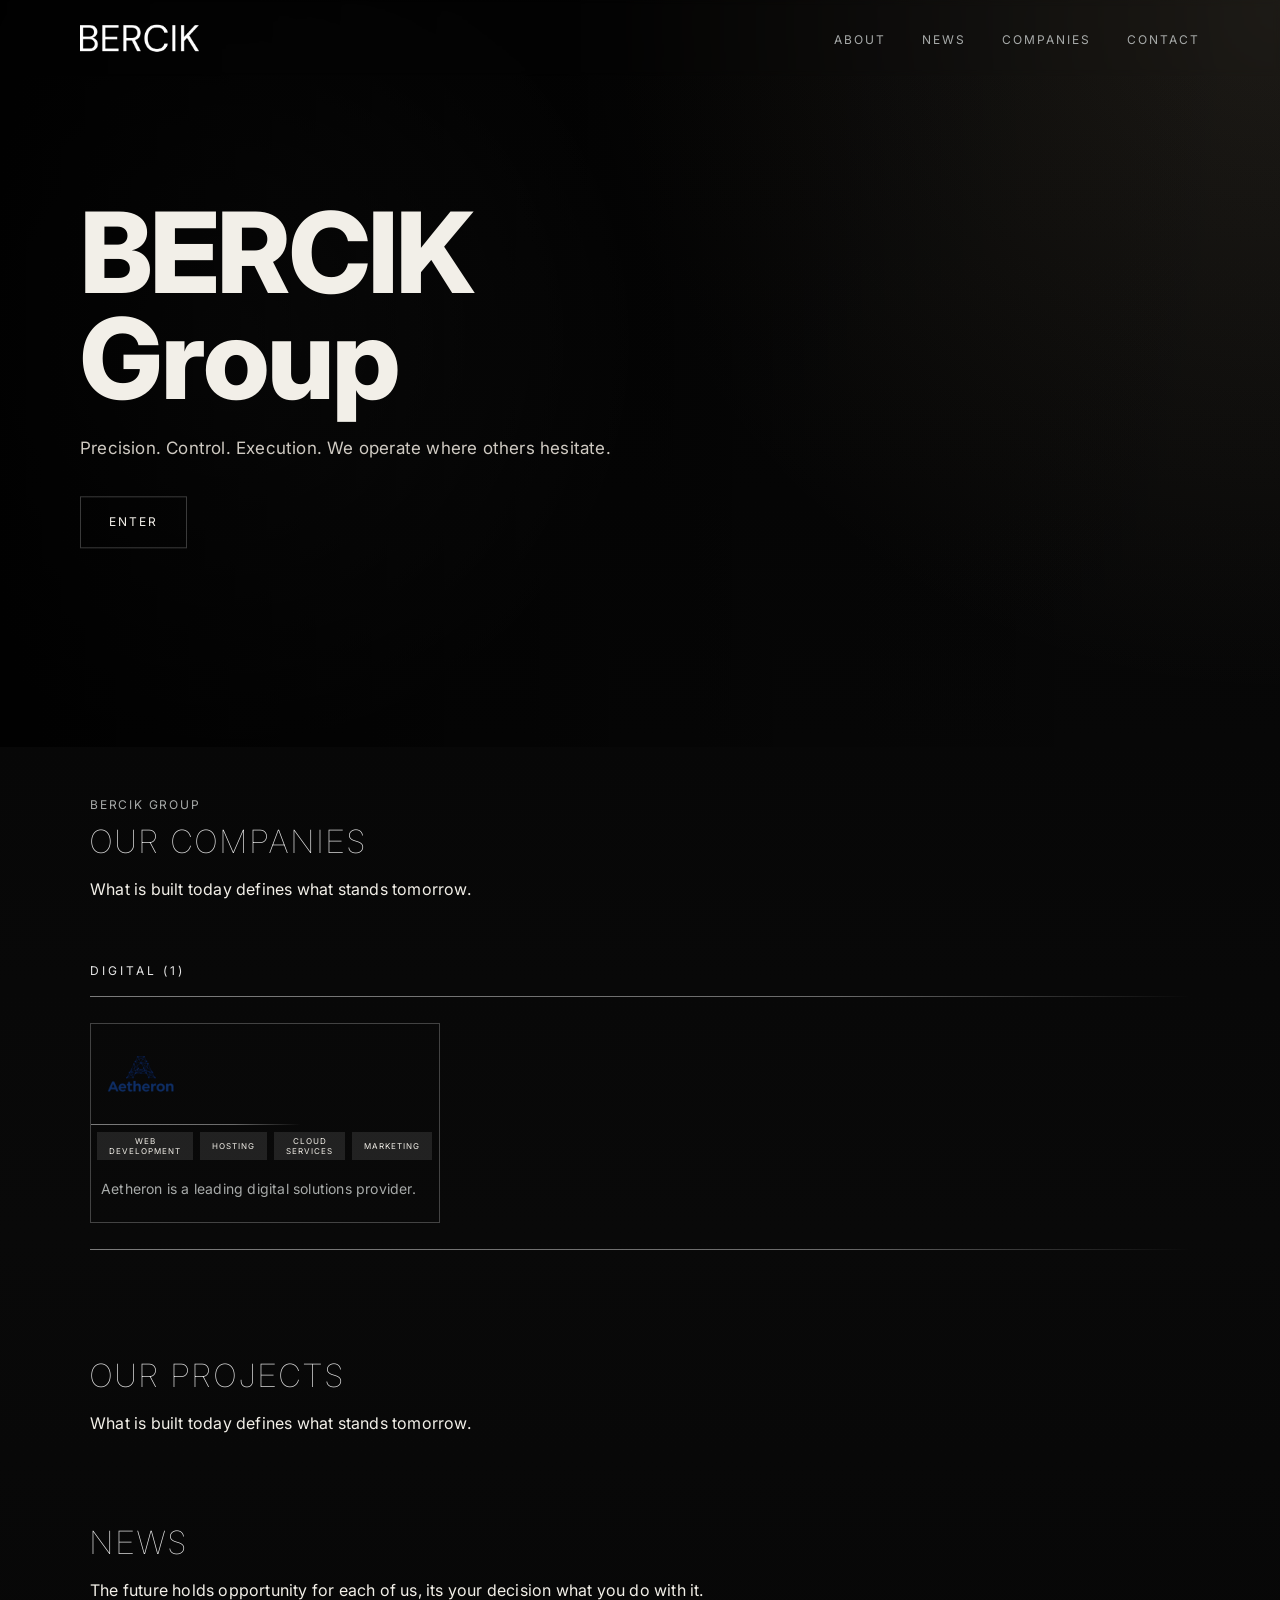
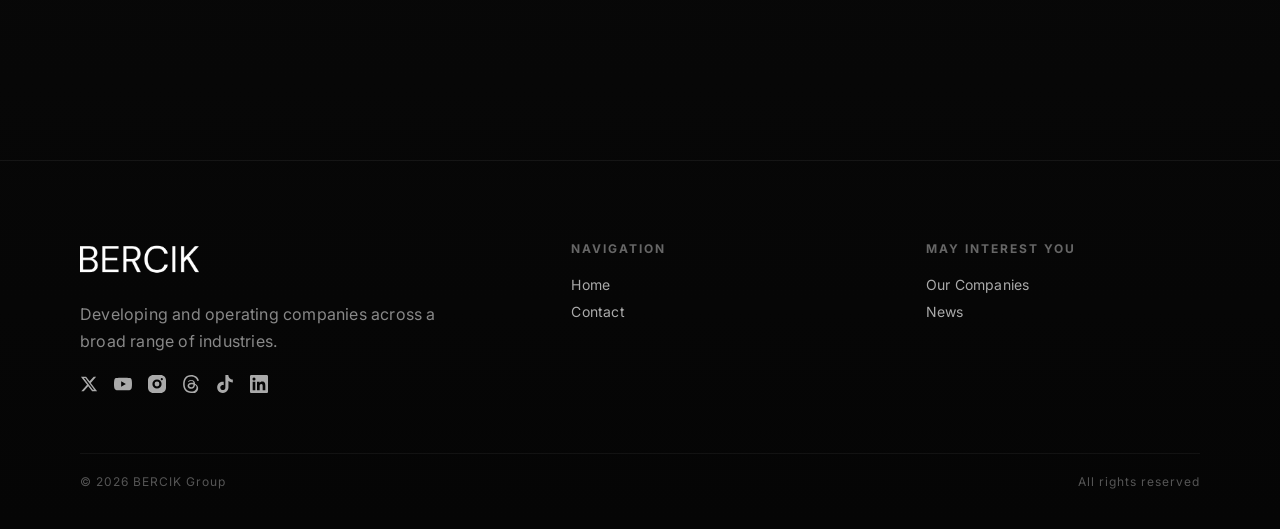
==== commit 565b8881: "Add LinkedIn to footer links and JSON-LD sameAs Co-Authored-By: Claude Sonnet 5.5 <noreply@anthropic" ====
--- a/index.html
+++ b/index.html
@@ -50,7 +50,8 @@
         "https://www.youtube.com/@madebybercik",
         "https://www.instagram.com/madebybercik/",
         "https://www.threads.com/@madebybercik",
-        "https://www.tiktok.com/@madebybercik"
+        "https://www.tiktok.com/@madebybercik",
+        "https://www.linkedin.com/company/bercikgroup"
       ],
       "subOrganization": [
         {
@@ -231,6 +232,11 @@
                         <path d="M12.525.02c1.31-.02 2.61-.01 3.91-.02.08 1.53.63 3.09 1.75 4.17 1.12 1.11 2.7 1.62 4.24 1.79v4.03c-1.44-.05-2.89-.35-4.2-.97-.57-.26-1.1-.59-1.62-.93-.01 2.92.01 5.84-.02 8.75-.08 1.4-.54 2.79-1.35 3.94-1.31 1.92-3.58 3.17-5.91 3.21-1.43.08-2.86-.31-4.08-1.03-2.02-1.19-3.44-3.37-3.65-5.71-.02-.5-.03-1-.01-1.49.18-1.9 1.12-3.72 2.58-4.96 1.66-1.44 3.98-2.13 6.15-1.72.02 1.48-.04 2.96-.04 4.44-.99-.32-2.15-.23-3.02.37-.63.41-1.11 1.04-1.36 1.75-.21.51-.15 1.07-.14 1.61.24 1.64 1.82 3.02 3.5 2.87 1.12-.01 2.19-.66 2.77-1.61.19-.33.4-.67.41-1.06.1-1.79.06-3.57.07-5.36.01-4.03-.01-8.05.02-12.07z" fill="currentColor"/>
                     </svg>
                 </a>
+                <a href="https://www.linkedin.com/company/bercikgroup" target="_blank" rel="noopener noreferrer" aria-label="BERCIK Group on LinkedIn">
+                    <svg width="18" height="18" viewBox="0 0 24 24" fill="none">
+                        <path d="M20.447 20.452h-3.554v-5.569c0-1.328-.027-3.037-1.852-3.037-1.853 0-2.136 1.445-2.136 2.939v5.667H9.351V9h3.414v1.561h.046c.477-.9 1.637-1.85 3.37-1.85 3.601 0 4.267 2.37 4.267 5.455v6.286zM5.337 7.433a2.062 2.062 0 0 1-2.063-2.065 2.064 2.064 0 1 1 2.063 2.065zm1.782 13.019H3.555V9h3.564v11.452zM22.225 0H1.771C.792 0 0 .774 0 1.729v20.542C0 23.227.792 24 1.771 24h20.451C23.2 24 24 23.227 24 22.271V1.729C24 .774 23.2 0 22.222 0h.003z" fill="currentColor"/>
+                    </svg>
+                </a>
             </div>
         </div>
 
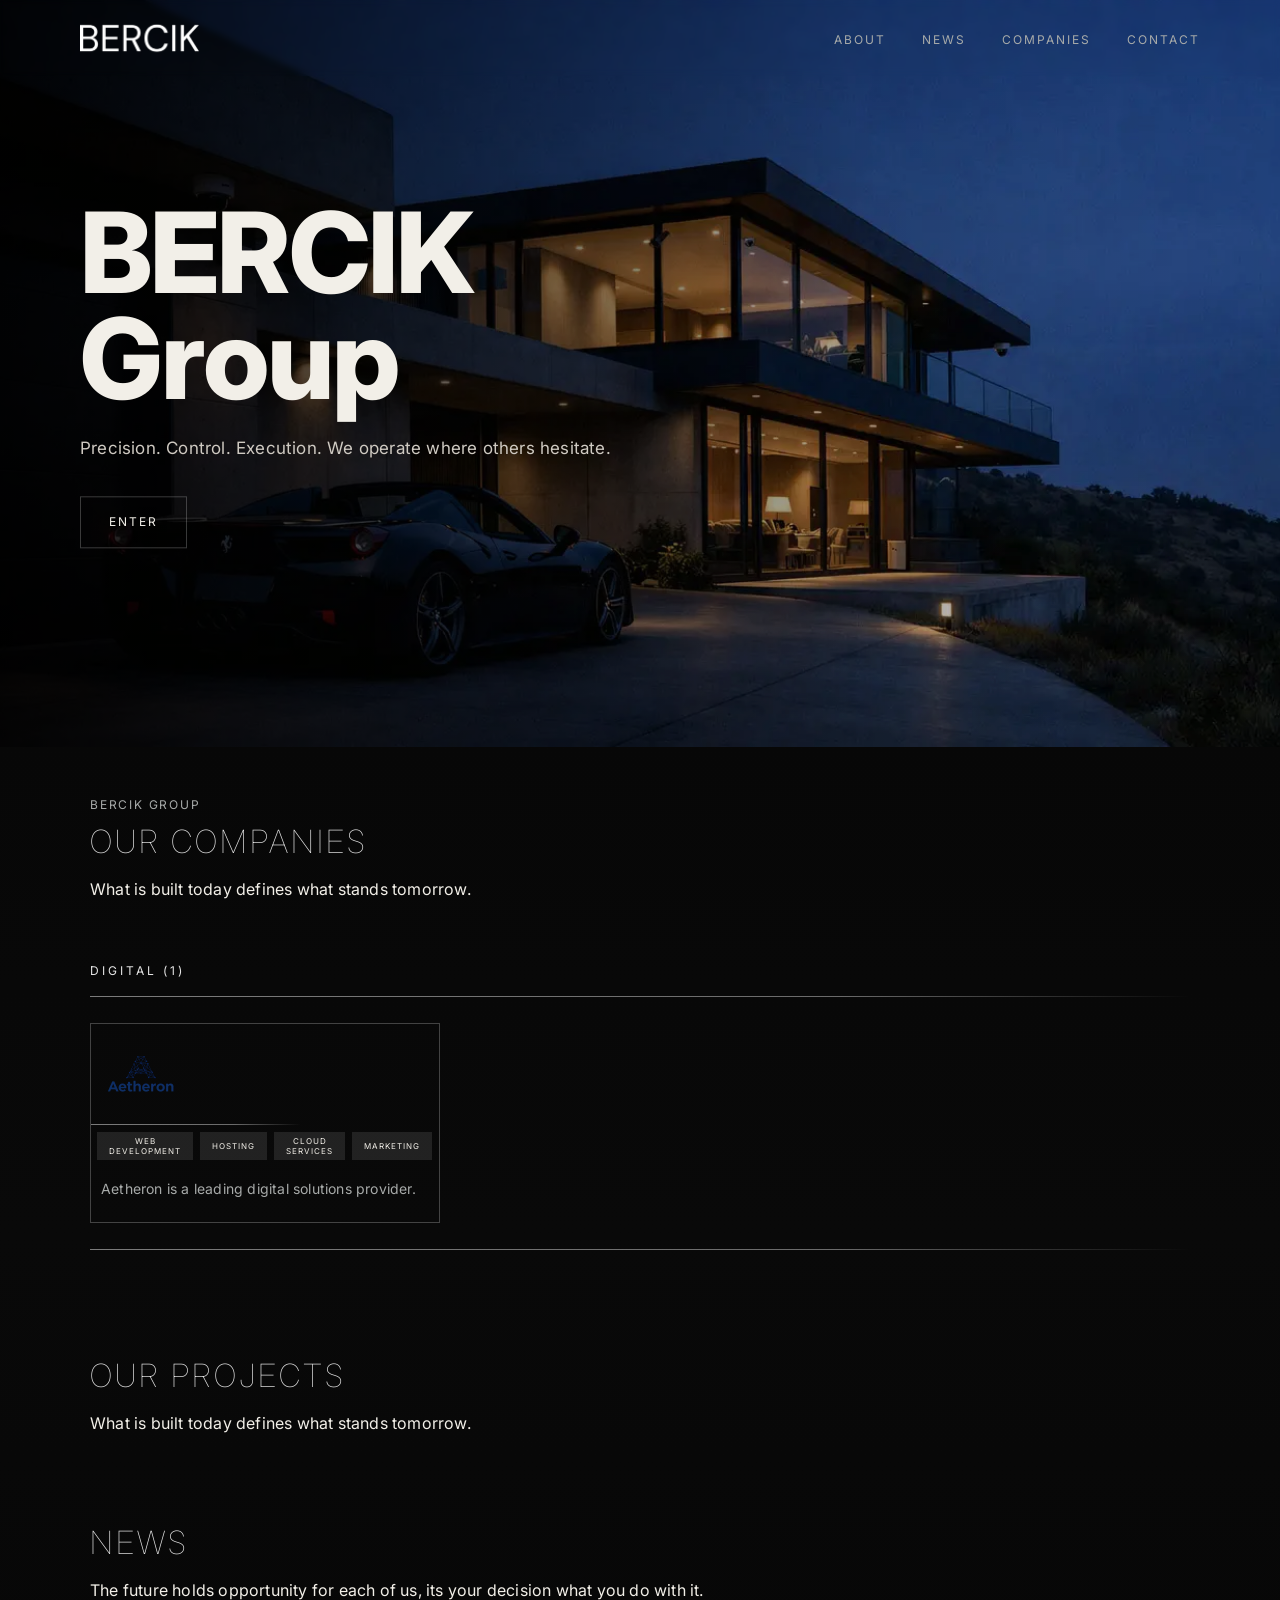
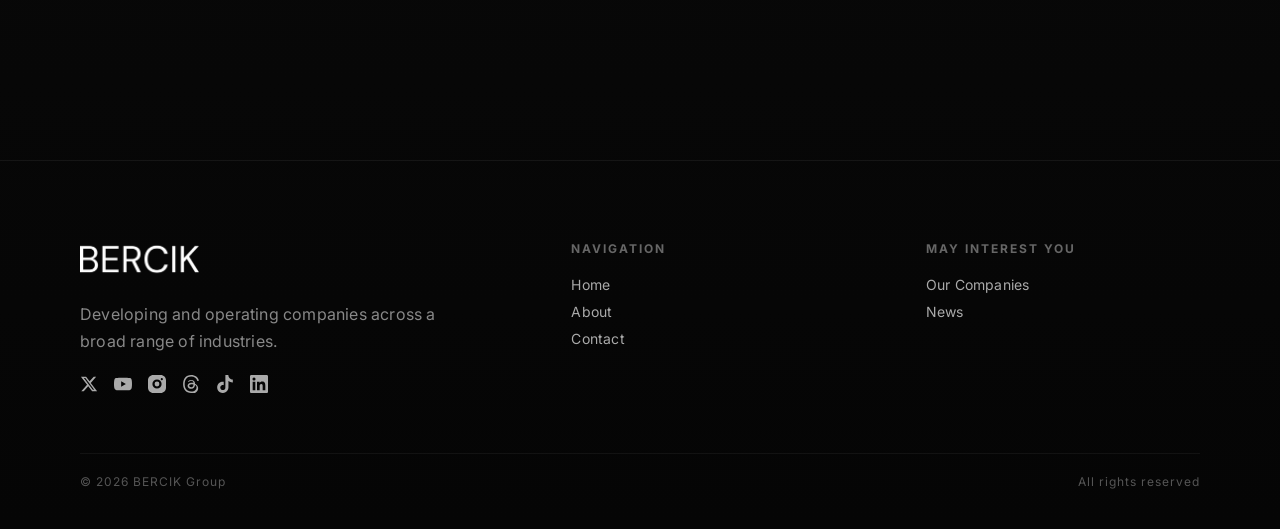
==== commit 4ed87d53: "Speed/SEO: WebP logos, image dimensions, video poster, non-blocking fonts, About in footer; drop unu" ====
--- a/index.html
+++ b/index.html
@@ -117,7 +117,8 @@
 }
 </script>
 
-<link href="https://fonts.googleapis.com/css2?family=Inter:wght@300;400;600;800&amp;display=swap" rel="stylesheet">
+<link rel="stylesheet" href="https://fonts.googleapis.com/css2?family=Inter:wght@300;400;600;800&amp;display=swap" media="print" onload="this.media='all'">
+<noscript><link rel="stylesheet" href="https://fonts.googleapis.com/css2?family=Inter:wght@300;400;600;800&amp;display=swap"></noscript>
 <link rel="stylesheet" href="style.css">
 <link rel="stylesheet" href="cursor.css">
 </head>
@@ -125,7 +126,7 @@
 <body>
 
 <nav>
-    <img src="images/BERCIK2.png" alt="BERCIK Group logo">
+    <img src="images/BERCIK2.webp" alt="BERCIK Group logo" width="119" height="36">
     <ul>
         <li><a href="about.html">About</a></li>
         <li><a href="news.html">News</a></li>
@@ -135,7 +136,7 @@
 </nav>
 
 <div class="hero">
-    <video src="videos/hero-video-nowatermark.mp4" autoplay muted loop playsinline></video>
+    <video src="videos/hero-video-nowatermark.mp4" poster="images/hero-poster.webp" autoplay muted loop playsinline></video>
     <div class="hero-content">
         <h1>BERCIK<br>Group</h1>
         <p>
@@ -158,7 +159,7 @@
                 <div class="company-grid">
                     <a class="company-card" href="https://aetheron.cz/">
                         <div class="top-company-info">
-                        <img src="images/company-images/aetheron-logo.png" alt="Aetheron logo" class="aetheron-logo">
+                        <img src="images/company-images/aetheron-logo.webp" alt="Aetheron logo" width="100" height="100" class="aetheron-logo">
                         </div>
                         <div class="line-card"></div>
                         <div class="what-we-do-pills">
@@ -199,7 +200,7 @@
 
         <!-- BRAND -->
         <div class="footer-brand">
-            <img loading="lazy" decoding="async" src="images/BERCIK2.png" alt="BERCIK Group logo">
+            <img loading="lazy" decoding="async" src="images/BERCIK2.webp" alt="BERCIK Group logo" width="119" height="36">
 
             <p>
                 Developing and operating companies across a broad range of industries.
@@ -244,6 +245,7 @@
         <div class="footer-nav">
             <h4>Navigation</h4>
             <a href="index.html">Home</a>
+            <a href="about.html">About</a>
             <a href="contact.html">Contact</a>
         </div>
 
